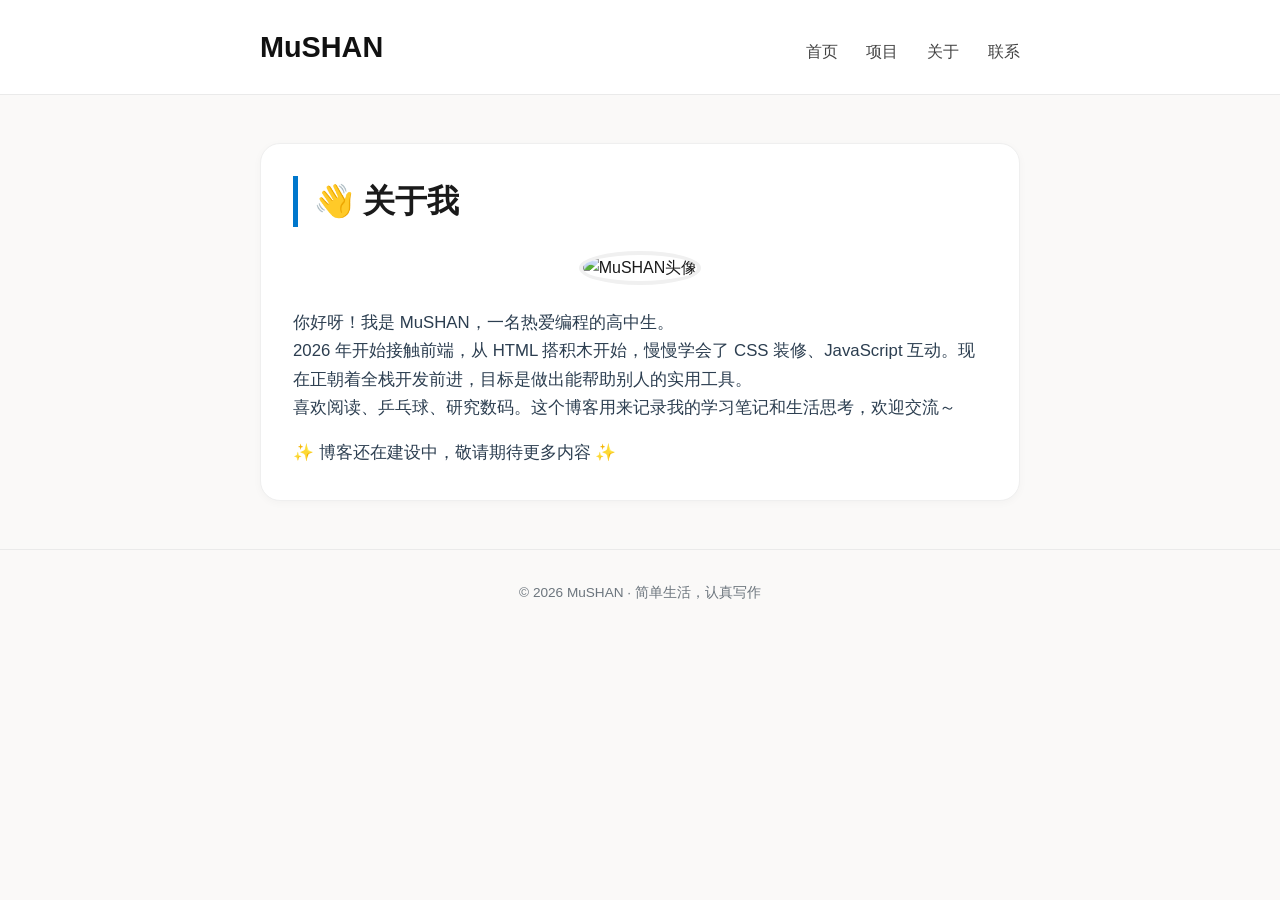
==== about.html @ 27281f90 "Add files via upload" ====
<!DOCTYPE html>
<html lang="zh-CN">

<head>
    <meta charset="UTF-8">
    <meta name="viewport" content="width=device-width, initial-scale=1.0">
    <title>关于我 | MuSHAN</title>
    <style>
        /* 复用首页风格，保持一致性 */
        * {
            margin: 0;
            padding: 0;
            box-sizing: border-box;
        }

        body {
            font-family: -apple-system, BlinkMacSystemFont, "Segoe UI", Roboto, "Helvetica Neue", sans-serif;
            line-height: 1.6;
            color: #1a1a1a;
            background-color: #faf9f8;
        }

        .container {
            max-width: 800px;
            margin: 0 auto;
            padding: 0 20px;
        }

        .site-header {
            background: #fff;
            border-bottom: 1px solid #eaeaea;
            padding: 1.5rem 0;
            position: sticky;
            top: 0;
            backdrop-filter: blur(8px);
            background-color: rgba(255, 255, 255, 0.9);
            z-index: 100;
        }

        .header-inner {
            display: flex;
            justify-content: space-between;
            align-items: baseline;
            flex-wrap: wrap;
            gap: 1rem;
        }

        .blog-title {
            font-size: 1.8rem;
            font-weight: 700;
        }

        .blog-title a {
            text-decoration: none;
            color: #111;
        }

        .nav-links {
            display: flex;
            gap: 1.8rem;
        }

        .nav-links a {
            text-decoration: none;
            color: #444;
            font-weight: 500;
            transition: color 0.2s;
        }

        .nav-links a:hover {
            color: #0077cc;
        }

        .about-card {
            background: #fff;
            border-radius: 20px;
            padding: 2rem;
            margin: 3rem 0;
            border: 1px solid #efefef;
            box-shadow: 0 2px 8px rgba(0, 0, 0, 0.03);
        }

        .about-card h1 {
            font-size: 2rem;
            margin-bottom: 1.5rem;
            border-left: 5px solid #0077cc;
            padding-left: 1rem;
        }

        .about-avatar {
            text-align: center;
            margin: 1.5rem 0;
        }

        .about-avatar img {
            width: 150px;
            height: 150px;
            border-radius: 50%;
            object-fit: cover;
            border: 4px solid #f0f0f0;
        }

        .about-text {
            font-size: 1.05rem;
            color: #2c3e50;
            line-height: 1.7;
        }

        .site-footer {
            border-top: 1px solid #eaeaea;
            padding: 2rem 0;
            text-align: center;
            color: #6c757d;
            font-size: 0.85rem;
            margin-top: 2rem;
        }

        @media (max-width: 768px) {
            .header-inner {
                flex-direction: column;
                align-items: center;
                text-align: center;
            }
        }
    </style>
</head>

<body>
    <header class="site-header">
        <div class="container header-inner">
            <div class="blog-title">
                <a href="index.html">MuSHAN</a>
            </div>
            <nav class="nav-links">
                <a href="index.html">首页</a>
                <a href="#">项目</a>
                <a href="about.html">关于</a>
                <a href="contact.html">联系</a>
            </nav>
        </div>
    </header>

    <main class="container">
        <div class="about-card">
            <h1>👋 关于我</h1>
            <div class="about-avatar">
                <!-- 替换成你自己的头像图片路径 -->
                <img src="images/avatar.png" alt="MuSHAN头像">
            </div>
            <div class="about-text">
                <p>你好呀！我是 MuSHAN，一名热爱编程的高中生。</p>
                <p>2026 年开始接触前端，从 HTML 搭积木开始，慢慢学会了 CSS 装修、JavaScript 互动。现在正朝着全栈开发前进，目标是做出能帮助别人的实用工具。</p>
                <p>喜欢阅读、乒乓球、研究数码。这个博客用来记录我的学习笔记和生活思考，欢迎交流～</p>
                <p style="margin-top: 1rem;">✨ 博客还在建设中，敬请期待更多内容 ✨</p>
            </div>
        </div>
    </main>

    <footer class="site-footer">
        <div class="container">
            <p>© 2026 MuSHAN · 简单生活，认真写作</p>
        </div>
    </footer>
</body>

</html>
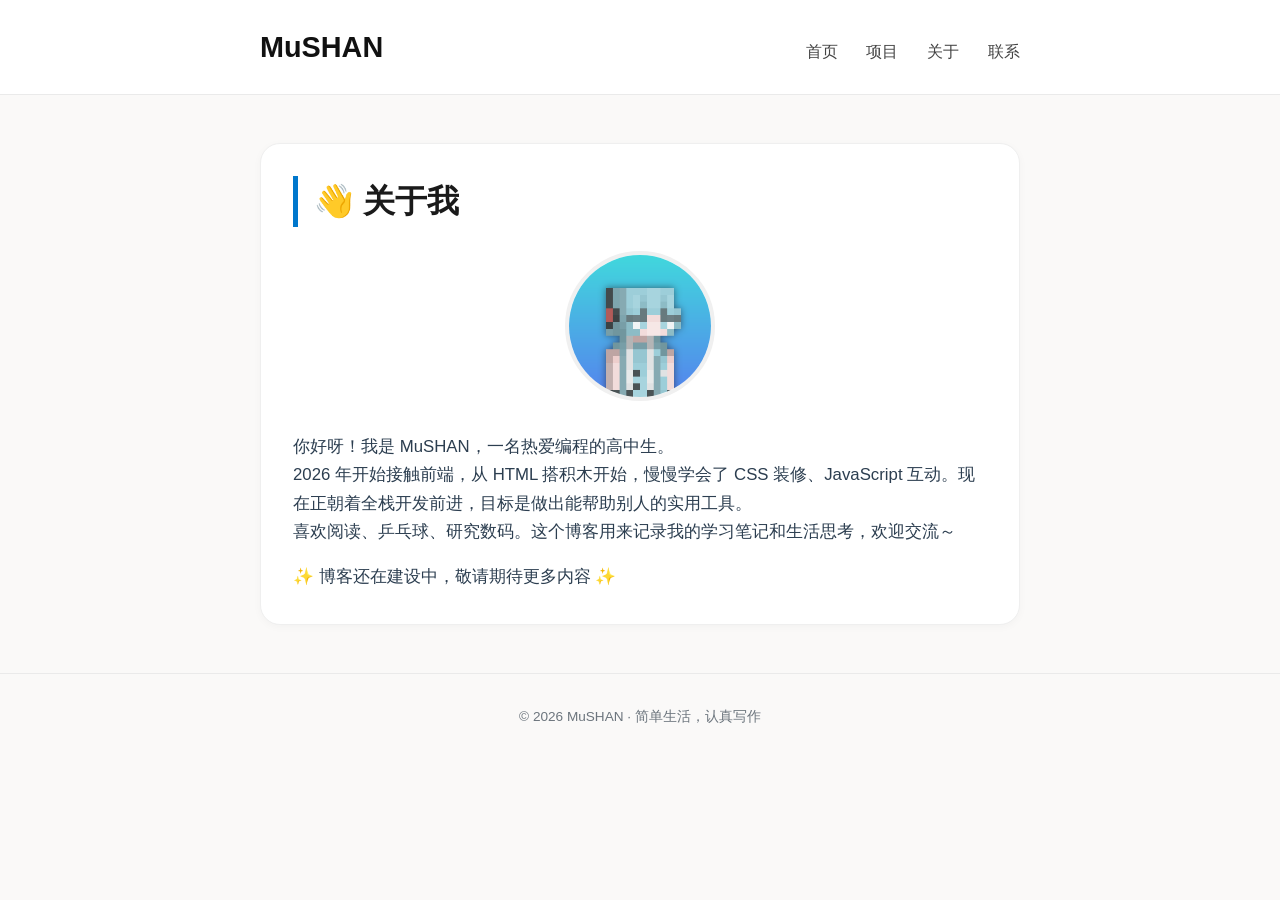
==== commit 90690538: "Fix HTML formatting and update avatar image path" ====
--- a/about.html
+++ b/about.html
@@ -145,7 +145,7 @@
             <h1>👋 关于我</h1>
             <div class="about-avatar">
                 <!-- 替换成你自己的头像图片路径 -->
-                <img src="images/avatar.png" alt="MuSHAN头像">
+                <img src="images/Avatar.png" alt="MuSHAN头像">
             </div>
             <div class="about-text">
                 <p>你好呀！我是 MuSHAN，一名热爱编程的高中生。</p>
@@ -163,4 +163,4 @@
     </footer>
 </body>
 
-</html>+</html>
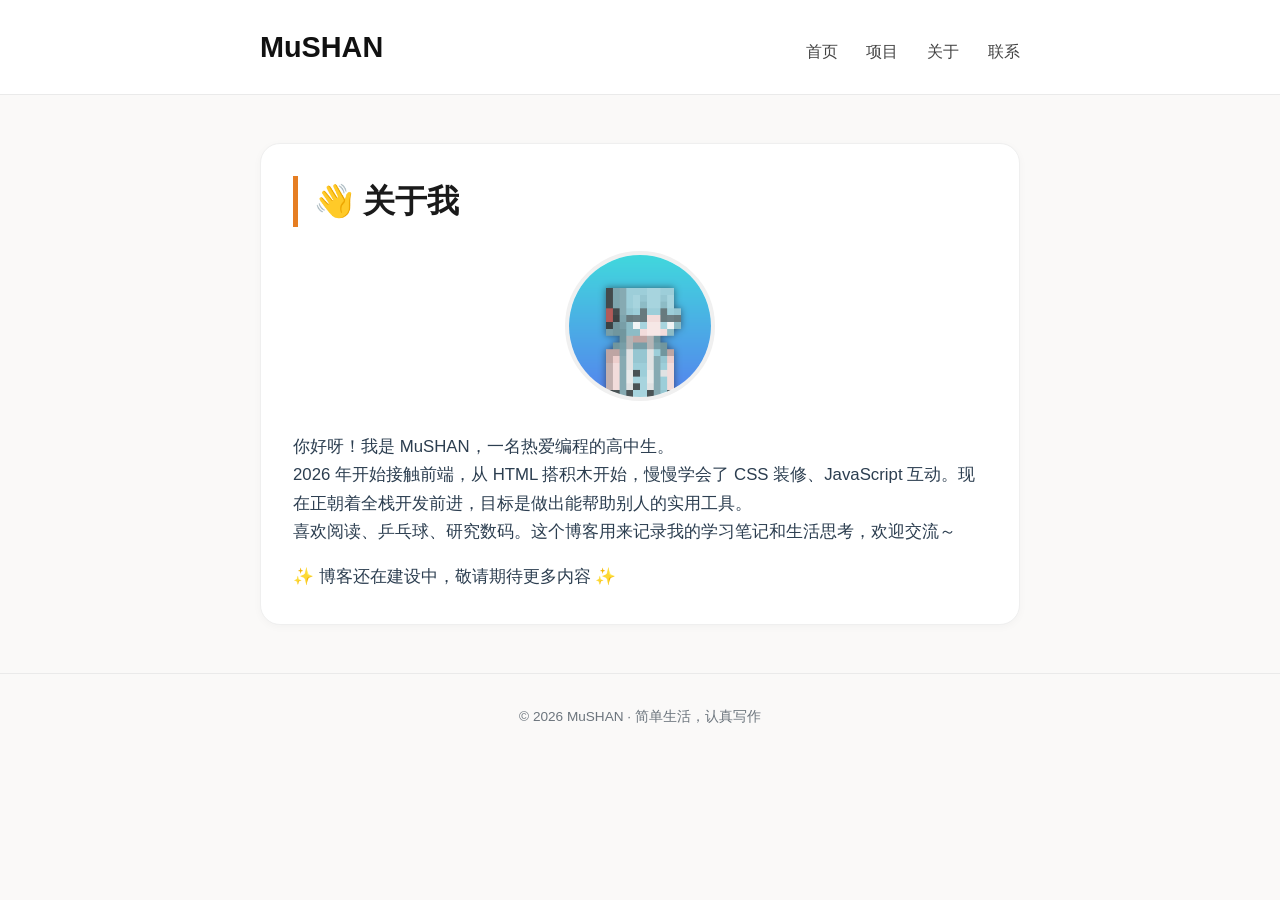
==== commit 5dab2afd: "首次提交：个人博客基础页面" ====
--- a/about.html
+++ b/about.html
@@ -1,166 +1,166 @@
-<!DOCTYPE html>
-<html lang="zh-CN">
-
-<head>
-    <meta charset="UTF-8">
-    <meta name="viewport" content="width=device-width, initial-scale=1.0">
-    <title>关于我 | MuSHAN</title>
-    <style>
-        /* 复用首页风格，保持一致性 */
-        * {
-            margin: 0;
-            padding: 0;
-            box-sizing: border-box;
-        }
-
-        body {
-            font-family: -apple-system, BlinkMacSystemFont, "Segoe UI", Roboto, "Helvetica Neue", sans-serif;
-            line-height: 1.6;
-            color: #1a1a1a;
-            background-color: #faf9f8;
-        }
-
-        .container {
-            max-width: 800px;
-            margin: 0 auto;
-            padding: 0 20px;
-        }
-
-        .site-header {
-            background: #fff;
-            border-bottom: 1px solid #eaeaea;
-            padding: 1.5rem 0;
-            position: sticky;
-            top: 0;
-            backdrop-filter: blur(8px);
-            background-color: rgba(255, 255, 255, 0.9);
-            z-index: 100;
-        }
-
-        .header-inner {
-            display: flex;
-            justify-content: space-between;
-            align-items: baseline;
-            flex-wrap: wrap;
-            gap: 1rem;
-        }
-
-        .blog-title {
-            font-size: 1.8rem;
-            font-weight: 700;
-        }
-
-        .blog-title a {
-            text-decoration: none;
-            color: #111;
-        }
-
-        .nav-links {
-            display: flex;
-            gap: 1.8rem;
-        }
-
-        .nav-links a {
-            text-decoration: none;
-            color: #444;
-            font-weight: 500;
-            transition: color 0.2s;
-        }
-
-        .nav-links a:hover {
-            color: #0077cc;
-        }
-
-        .about-card {
-            background: #fff;
-            border-radius: 20px;
-            padding: 2rem;
-            margin: 3rem 0;
-            border: 1px solid #efefef;
-            box-shadow: 0 2px 8px rgba(0, 0, 0, 0.03);
-        }
-
-        .about-card h1 {
-            font-size: 2rem;
-            margin-bottom: 1.5rem;
-            border-left: 5px solid #0077cc;
-            padding-left: 1rem;
-        }
-
-        .about-avatar {
-            text-align: center;
-            margin: 1.5rem 0;
-        }
-
-        .about-avatar img {
-            width: 150px;
-            height: 150px;
-            border-radius: 50%;
-            object-fit: cover;
-            border: 4px solid #f0f0f0;
-        }
-
-        .about-text {
-            font-size: 1.05rem;
-            color: #2c3e50;
-            line-height: 1.7;
-        }
-
-        .site-footer {
-            border-top: 1px solid #eaeaea;
-            padding: 2rem 0;
-            text-align: center;
-            color: #6c757d;
-            font-size: 0.85rem;
-            margin-top: 2rem;
-        }
-
-        @media (max-width: 768px) {
-            .header-inner {
-                flex-direction: column;
-                align-items: center;
-                text-align: center;
-            }
-        }
-    </style>
-</head>
-
-<body>
-    <header class="site-header">
-        <div class="container header-inner">
-            <div class="blog-title">
-                <a href="index.html">MuSHAN</a>
-            </div>
-            <nav class="nav-links">
-                <a href="index.html">首页</a>
-                <a href="#">项目</a>
-                <a href="about.html">关于</a>
-                <a href="contact.html">联系</a>
-            </nav>
-        </div>
-    </header>
-
-    <main class="container">
-        <div class="about-card">
-            <h1>👋 关于我</h1>
-            <div class="about-avatar">
-                <!-- 替换成你自己的头像图片路径 -->
-                <img src="images/Avatar.png" alt="MuSHAN头像">
-            </div>
-            <div class="about-text">
-                <p>你好呀！我是 MuSHAN，一名热爱编程的高中生。</p>
-                <p>2026 年开始接触前端，从 HTML 搭积木开始，慢慢学会了 CSS 装修、JavaScript 互动。现在正朝着全栈开发前进，目标是做出能帮助别人的实用工具。</p>
-                <p>喜欢阅读、乒乓球、研究数码。这个博客用来记录我的学习笔记和生活思考，欢迎交流～</p>
-                <p style="margin-top: 1rem;">✨ 博客还在建设中，敬请期待更多内容 ✨</p>
-            </div>
-        </div>
-    </main>
-
-    <footer class="site-footer">
-        <div class="container">
-            <p>© 2026 MuSHAN · 简单生活，认真写作</p>
-        </div>
-    </footer>
-</body>
-
-</html>
+<!DOCTYPE html>
+<html lang="zh-CN">
+
+<head>
+    <meta charset="UTF-8">
+    <meta name="viewport" content="width=device-width, initial-scale=1.0">
+    <title>关于我 | MuSHAN</title>
+    <style>
+        /* 复用首页风格，保持一致性 */
+        * {
+            margin: 0;
+            padding: 0;
+            box-sizing: border-box;
+        }
+
+        body {
+            font-family: -apple-system, BlinkMacSystemFont, "Segoe UI", Roboto, "Helvetica Neue", sans-serif;
+            line-height: 1.6;
+            color: #1a1a1a;
+            background-color: #faf9f8;
+        }
+
+        .container {
+            max-width: 800px;
+            margin: 0 auto;
+            padding: 0 20px;
+        }
+
+        .site-header {
+            background: #fff;
+            border-bottom: 1px solid #eaeaea;
+            padding: 1.5rem 0;
+            position: sticky;
+            top: 0;
+            backdrop-filter: blur(8px);
+            background-color: rgba(255, 255, 255, 0.9);
+            z-index: 100;
+        }
+
+        .header-inner {
+            display: flex;
+            justify-content: space-between;
+            align-items: baseline;
+            flex-wrap: wrap;
+            gap: 1rem;
+        }
+
+        .blog-title {
+            font-size: 1.8rem;
+            font-weight: 700;
+        }
+
+        .blog-title a {
+            text-decoration: none;
+            color: #111;
+        }
+
+        .nav-links {
+            display: flex;
+            gap: 1.8rem;
+        }
+
+        .nav-links a {
+            text-decoration: none;
+            color: #444;
+            font-weight: 500;
+            transition: color 0.2s;
+        }
+
+        .nav-links a:hover {
+            color: #e67e22;
+        }
+
+        .about-card {
+            background: #fff;
+            border-radius: 20px;
+            padding: 2rem;
+            margin: 3rem 0;
+            border: 1px solid #efefef;
+            box-shadow: 0 2px 8px rgba(0, 0, 0, 0.03);
+        }
+
+        .about-card h1 {
+            font-size: 2rem;
+            margin-bottom: 1.5rem;
+            border-left: 5px solid #e67e22;
+            padding-left: 1rem;
+        }
+
+        .about-avatar {
+            text-align: center;
+            margin: 1.5rem 0;
+        }
+
+        .about-avatar img {
+            width: 150px;
+            height: 150px;
+            border-radius: 50%;
+            object-fit: cover;
+            border: 4px solid #f0f0f0;
+        }
+
+        .about-text {
+            font-size: 1.05rem;
+            color: #2c3e50;
+            line-height: 1.7;
+        }
+
+        .site-footer {
+            border-top: 1px solid #eaeaea;
+            padding: 2rem 0;
+            text-align: center;
+            color: #6c757d;
+            font-size: 0.85rem;
+            margin-top: 2rem;
+        }
+
+        @media (max-width: 768px) {
+            .header-inner {
+                flex-direction: column;
+                align-items: center;
+                text-align: center;
+            }
+        }
+    </style>
+</head>
+
+<body>
+    <header class="site-header">
+        <div class="container header-inner">
+            <div class="blog-title">
+                <a href="index.html">MuSHAN</a>
+            </div>
+            <nav class="nav-links">
+                <a href="index.html">首页</a>
+                <a href="projects.html">项目</a>
+                <a href="about.html">关于</a>
+                <a href="contact.html">联系</a>
+            </nav>
+        </div>
+    </header>
+
+    <main class="container">
+        <div class="about-card">
+            <h1>👋 关于我</h1>
+            <div class="about-avatar">
+                <!-- 替换成你自己的头像图片路径 -->
+                <img src="images/Avatar.png" alt="MuSHAN头像">
+            </div>
+            <div class="about-text">
+                <p>你好呀！我是 MuSHAN，一名热爱编程的高中生。</p>
+                <p>2026 年开始接触前端，从 HTML 搭积木开始，慢慢学会了 CSS 装修、JavaScript 互动。现在正朝着全栈开发前进，目标是做出能帮助别人的实用工具。</p>
+                <p>喜欢阅读、乒乓球、研究数码。这个博客用来记录我的学习笔记和生活思考，欢迎交流～</p>
+                <p style="margin-top: 1rem;">✨ 博客还在建设中，敬请期待更多内容 ✨</p>
+            </div>
+        </div>
+    </main>
+
+    <footer class="site-footer">
+        <div class="container">
+            <p>© 2026 MuSHAN · 简单生活，认真写作</p>
+        </div>
+    </footer>
+</body>
+
+</html>
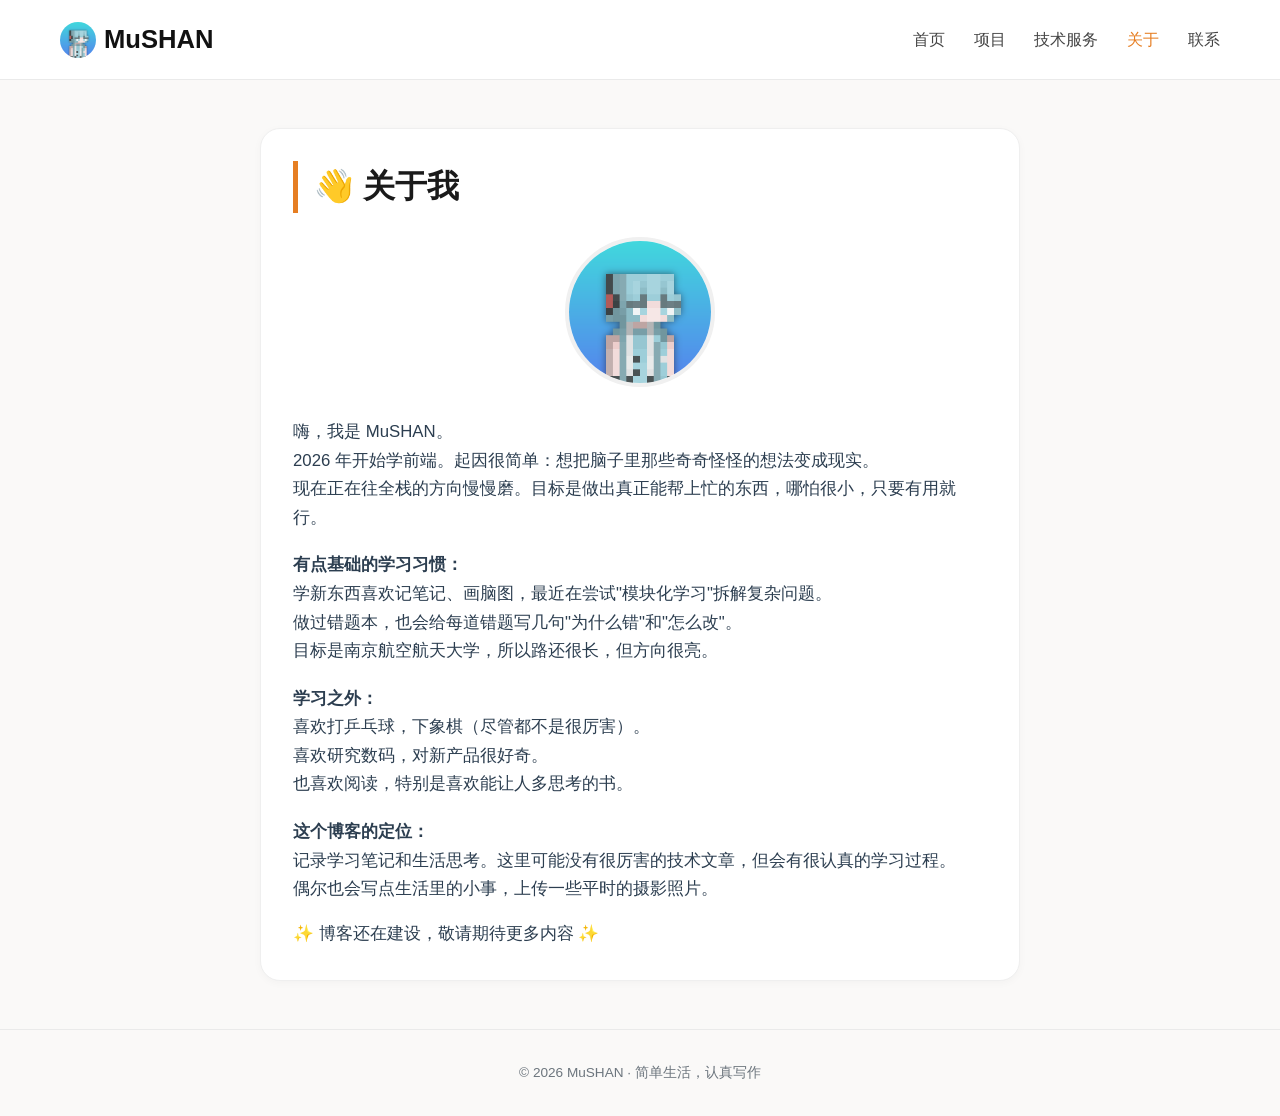
==== commit 5e6ff903: "统一导航栏样式，新增技术服务页，更新个人介绍 - 提取公共样式 css/shared.css，统一全站导航栏和页脚 - splash.html 新增导航栏，所有页面导航栏带头像+当前高亮 - 新增技术" ====
--- a/about.html
+++ b/about.html
@@ -5,70 +5,11 @@
     <meta charset="UTF-8">
     <meta name="viewport" content="width=device-width, initial-scale=1.0">
     <title>关于我 | MuSHAN</title>
+    <link rel="icon" href="images/favicon.png" type="image/png">
+    <link rel="stylesheet" href="css/shared.css">
     <style>
-        /* 复用首页风格，保持一致性 */
-        * {
-            margin: 0;
-            padding: 0;
-            box-sizing: border-box;
-        }
-
-        body {
-            font-family: -apple-system, BlinkMacSystemFont, "Segoe UI", Roboto, "Helvetica Neue", sans-serif;
-            line-height: 1.6;
-            color: #1a1a1a;
-            background-color: #faf9f8;
-        }
-
-        .container {
+        main.container {
             max-width: 800px;
-            margin: 0 auto;
-            padding: 0 20px;
-        }
-
-        .site-header {
-            background: #fff;
-            border-bottom: 1px solid #eaeaea;
-            padding: 1.5rem 0;
-            position: sticky;
-            top: 0;
-            backdrop-filter: blur(8px);
-            background-color: rgba(255, 255, 255, 0.9);
-            z-index: 100;
-        }
-
-        .header-inner {
-            display: flex;
-            justify-content: space-between;
-            align-items: baseline;
-            flex-wrap: wrap;
-            gap: 1rem;
-        }
-
-        .blog-title {
-            font-size: 1.8rem;
-            font-weight: 700;
-        }
-
-        .blog-title a {
-            text-decoration: none;
-            color: #111;
-        }
-
-        .nav-links {
-            display: flex;
-            gap: 1.8rem;
-        }
-
-        .nav-links a {
-            text-decoration: none;
-            color: #444;
-            font-weight: 500;
-            transition: color 0.2s;
-        }
-
-        .nav-links a:hover {
-            color: #e67e22;
         }
 
         .about-card {
@@ -106,22 +47,6 @@
             line-height: 1.7;
         }
 
-        .site-footer {
-            border-top: 1px solid #eaeaea;
-            padding: 2rem 0;
-            text-align: center;
-            color: #6c757d;
-            font-size: 0.85rem;
-            margin-top: 2rem;
-        }
-
-        @media (max-width: 768px) {
-            .header-inner {
-                flex-direction: column;
-                align-items: center;
-                text-align: center;
-            }
-        }
     </style>
 </head>
 
@@ -129,12 +54,16 @@
     <header class="site-header">
         <div class="container header-inner">
             <div class="blog-title">
-                <a href="index.html">MuSHAN</a>
+                <a href="index.html">
+                    <img src="images/Avatar.png" alt="MuSHAN头像">
+                    MuSHAN
+                </a>
             </div>
             <nav class="nav-links">
                 <a href="index.html">首页</a>
                 <a href="projects.html">项目</a>
-                <a href="about.html">关于</a>
+                <a href="tech-service.html">技术服务</a>
+                <a href="about.html" class="active">关于</a>
                 <a href="contact.html">联系</a>
             </nav>
         </div>
@@ -148,10 +77,24 @@
                 <img src="images/Avatar.png" alt="MuSHAN头像">
             </div>
             <div class="about-text">
-                <p>你好呀！我是 MuSHAN，一名热爱编程的高中生。</p>
-                <p>2026 年开始接触前端，从 HTML 搭积木开始，慢慢学会了 CSS 装修、JavaScript 互动。现在正朝着全栈开发前进，目标是做出能帮助别人的实用工具。</p>
-                <p>喜欢阅读、乒乓球、研究数码。这个博客用来记录我的学习笔记和生活思考，欢迎交流～</p>
-                <p style="margin-top: 1rem;">✨ 博客还在建设中，敬请期待更多内容 ✨</p>
+                <p>嗨，我是 MuSHAN。</p>
+                <p>2026 年开始学前端。起因很简单：想把脑子里那些奇奇怪怪的想法变成现实。</p>
+                <p>现在正在往全栈的方向慢慢磨。目标是做出真正能帮上忙的东西，哪怕很小，只要有用就行。</p>
+
+                <p style="margin-top: 1.2rem;"><strong>有点基础的学习习惯：</strong></p>
+                <p>学新东西喜欢记笔记、画脑图，最近在尝试"模块化学习"拆解复杂问题。</p>
+                <p>做过错题本，也会给每道错题写几句"为什么错"和"怎么改"。</p>
+                <p>目标是南京航空航天大学，所以路还很长，但方向很亮。</p>
+
+                <p style="margin-top: 1.2rem;"><strong>学习之外：</strong></p>
+                <p>喜欢打乒乓球，下象棋（尽管都不是很厉害）。</p>
+                <p>喜欢研究数码，对新产品很好奇。</p>
+                <p>也喜欢阅读，特别是喜欢能让人多思考的书。</p>
+
+                <p style="margin-top: 1.2rem;"><strong>这个博客的定位：</strong></p>
+                <p>记录学习笔记和生活思考。这里可能没有很厉害的技术文章，但会有很认真的学习过程。</p>
+                <p>偶尔也会写点生活里的小事，上传一些平时的摄影照片。</p>
+                <p style="margin-top: 1rem;">✨ 博客还在建设，敬请期待更多内容 ✨</p>
             </div>
         </div>
     </main>
--- a/css/shared.css
+++ b/css/shared.css
@@ -0,0 +1,97 @@
+/* ===== 全局重置 ===== */
+* {
+    margin: 0;
+    padding: 0;
+    box-sizing: border-box;
+}
+
+body {
+    font-family: -apple-system, BlinkMacSystemFont, "Segoe UI", Roboto, "Helvetica Neue", sans-serif;
+    line-height: 1.6;
+    color: #1a1a1a;
+    background-color: #faf9f8;
+}
+
+/* ===== 容器 ===== */
+.container {
+    max-width: 1200px;
+    margin: 0 auto;
+    padding: 0 20px;
+}
+
+/* ===== 导航栏 ===== */
+.site-header {
+    background: #fff;
+    border-bottom: 1px solid #eaeaea;
+    padding: 1.2rem 0;
+    position: sticky;
+    top: 0;
+    backdrop-filter: blur(8px);
+    background-color: rgba(255, 255, 255, 0.9);
+    z-index: 100;
+}
+
+.header-inner {
+    display: flex;
+    justify-content: space-between;
+    align-items: center;
+    flex-wrap: wrap;
+    gap: 1rem;
+}
+
+.blog-title {
+    font-size: 1.6rem;
+    font-weight: 700;
+}
+
+.blog-title a {
+    text-decoration: none;
+    color: #111;
+    display: flex;
+    align-items: center;
+    gap: 0.5rem;
+}
+
+.blog-title img {
+    width: 36px;
+    height: 36px;
+    border-radius: 50%;
+    vertical-align: middle;
+    object-fit: cover;
+}
+
+.nav-links {
+    display: flex;
+    gap: 1.8rem;
+}
+
+.nav-links a {
+    text-decoration: none;
+    color: #444;
+    font-weight: 500;
+    transition: color 0.2s;
+}
+
+.nav-links a:hover,
+.nav-links a.active {
+    color: #e67e22;
+}
+
+/* ===== 页脚 ===== */
+.site-footer {
+    border-top: 1px solid #eaeaea;
+    padding: 2rem 0;
+    text-align: center;
+    color: #6c757d;
+    font-size: 0.85rem;
+    margin-top: 2rem;
+}
+
+/* ===== 响应式：导航栏 ===== */
+@media (max-width: 768px) {
+    .header-inner {
+        flex-direction: column;
+        align-items: center;
+        text-align: center;
+    }
+}
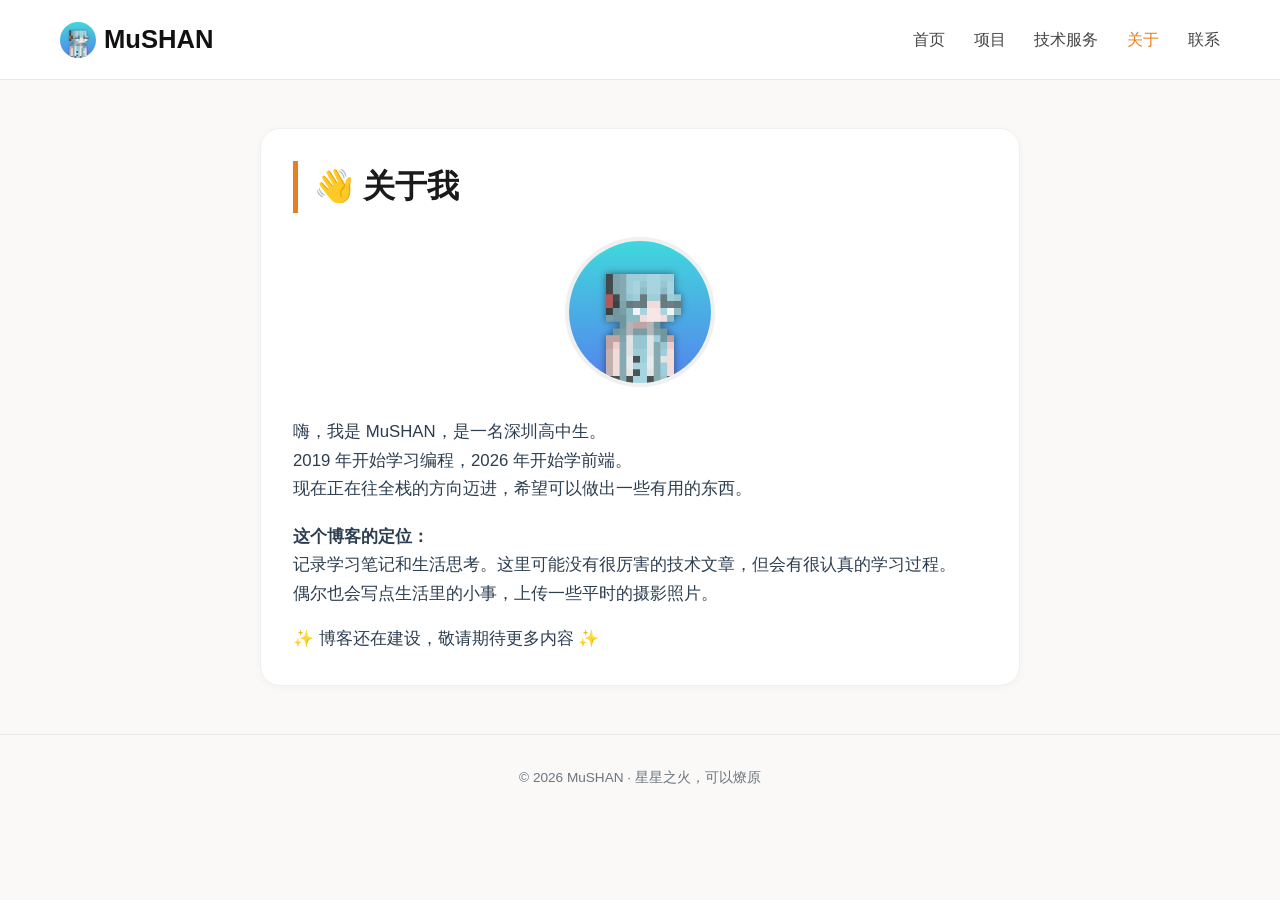
==== commit a7843a2a: "发表首篇博客 Hello World!，更新首页文章列表" ====
--- a/about.html
+++ b/about.html
@@ -77,19 +77,9 @@
                 <img src="images/Avatar.png" alt="MuSHAN头像">
             </div>
             <div class="about-text">
-                <p>嗨，我是 MuSHAN。</p>
-                <p>2026 年开始学前端。起因很简单：想把脑子里那些奇奇怪怪的想法变成现实。</p>
-                <p>现在正在往全栈的方向慢慢磨。目标是做出真正能帮上忙的东西，哪怕很小，只要有用就行。</p>
-
-                <p style="margin-top: 1.2rem;"><strong>有点基础的学习习惯：</strong></p>
-                <p>学新东西喜欢记笔记、画脑图，最近在尝试"模块化学习"拆解复杂问题。</p>
-                <p>做过错题本，也会给每道错题写几句"为什么错"和"怎么改"。</p>
-                <p>目标是南京航空航天大学，所以路还很长，但方向很亮。</p>
-
-                <p style="margin-top: 1.2rem;"><strong>学习之外：</strong></p>
-                <p>喜欢打乒乓球，下象棋（尽管都不是很厉害）。</p>
-                <p>喜欢研究数码，对新产品很好奇。</p>
-                <p>也喜欢阅读，特别是喜欢能让人多思考的书。</p>
+                <p>嗨，我是 MuSHAN，是一名深圳高中生。</p>
+                <p>2019 年开始学习编程，2026 年开始学前端。</p>
+                <p>现在正在往全栈的方向迈进，希望可以做出一些有用的东西。</p>
 
                 <p style="margin-top: 1.2rem;"><strong>这个博客的定位：</strong></p>
                 <p>记录学习笔记和生活思考。这里可能没有很厉害的技术文章，但会有很认真的学习过程。</p>
@@ -101,7 +91,7 @@
 
     <footer class="site-footer">
         <div class="container">
-            <p>© 2026 MuSHAN · 简单生活，认真写作</p>
+            <p>© 2026 MuSHAN · 星星之火，可以燎原</p>
         </div>
     </footer>
 </body>
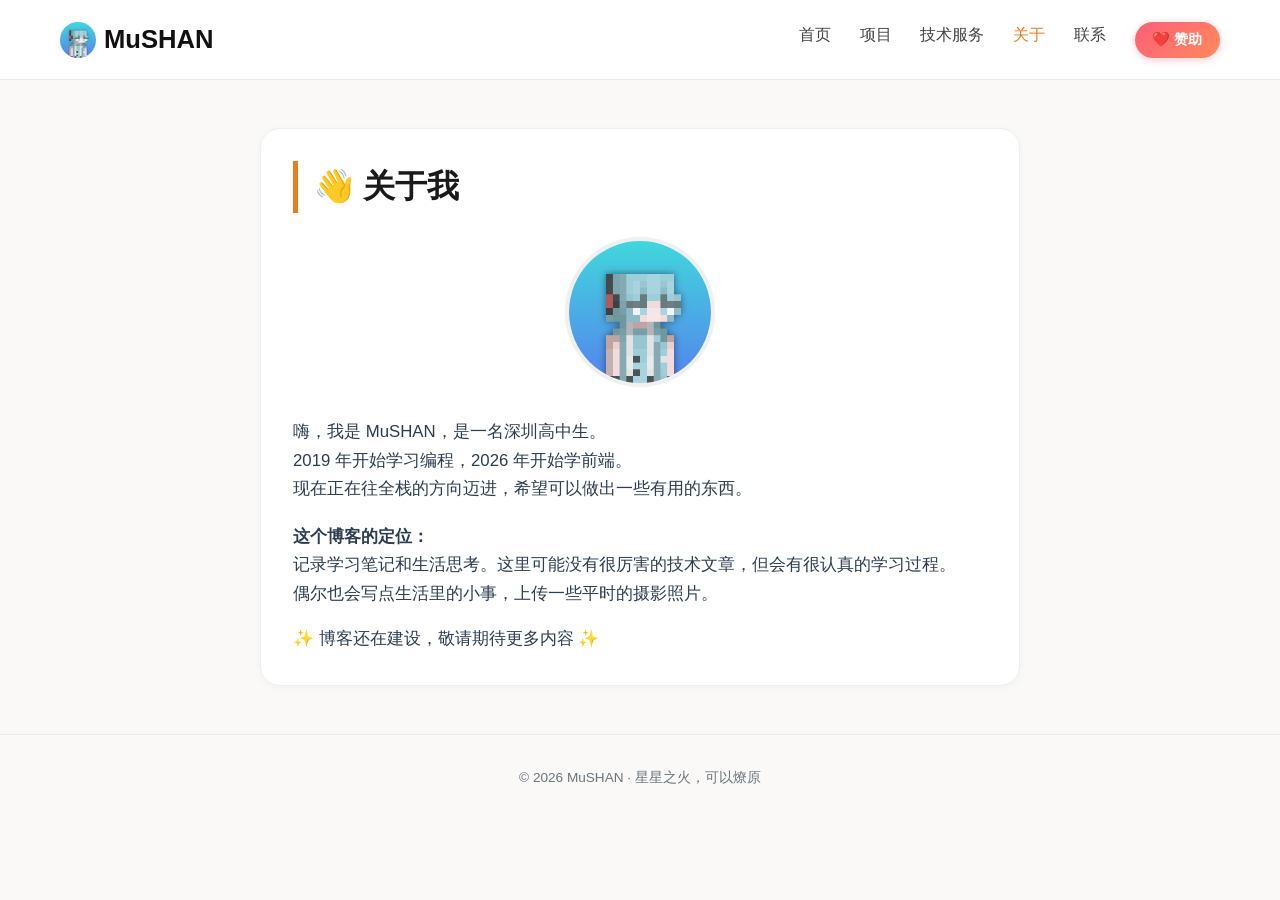
==== commit 55389bba: "新增赞助功能，更新社区展示页为实时数据 - 新增赞助页面 sponsor.html，导航栏添加"❤️ 赞助"按钮 - 上传微信/支付宝收款码图片 - 更新深圳高中生社区页：已上线徽章 + 实时统计数据" ====
--- a/about.html
+++ b/about.html
@@ -65,6 +65,7 @@
                 <a href="tech-service.html">技术服务</a>
                 <a href="about.html" class="active">关于</a>
                 <a href="contact.html">联系</a>
+                <a href="sponsor.html" class="nav-sponsor-btn">❤️ 赞助</a>
             </nav>
         </div>
     </header>
--- a/css/shared.css
+++ b/css/shared.css
@@ -62,6 +62,8 @@
 
 .nav-links {
     display: flex;
+    flex-wrap: wrap;
+    justify-content: center;
     gap: 1.8rem;
 }
 
@@ -75,6 +77,28 @@
 .nav-links a:hover,
 .nav-links a.active {
     color: #e67e22;
+}
+
+/* 赞助按钮 */
+.nav-links .nav-sponsor-btn {
+    display: inline-flex;
+    align-items: center;
+    gap: 0.3rem;
+    background: linear-gradient(135deg, #ff5e7a, #ff8a5c);
+    color: #fff;
+    padding: 0.4rem 1.1rem;
+    border-radius: 40px;
+    font-weight: 600;
+    font-size: 0.9rem;
+    box-shadow: 0 2px 8px rgba(255, 94, 122, 0.3);
+    transition: transform 0.2s, box-shadow 0.2s;
+}
+
+.nav-links .nav-sponsor-btn:hover,
+.nav-links .nav-sponsor-btn.active {
+    color: #fff;
+    transform: translateY(-1px);
+    box-shadow: 0 4px 14px rgba(255, 94, 122, 0.45);
 }
 
 /* ===== 页脚 ===== */
@@ -94,4 +118,8 @@
         align-items: center;
         text-align: center;
     }
+
+    .nav-links {
+        gap: 0.9rem;
+    }
 }
